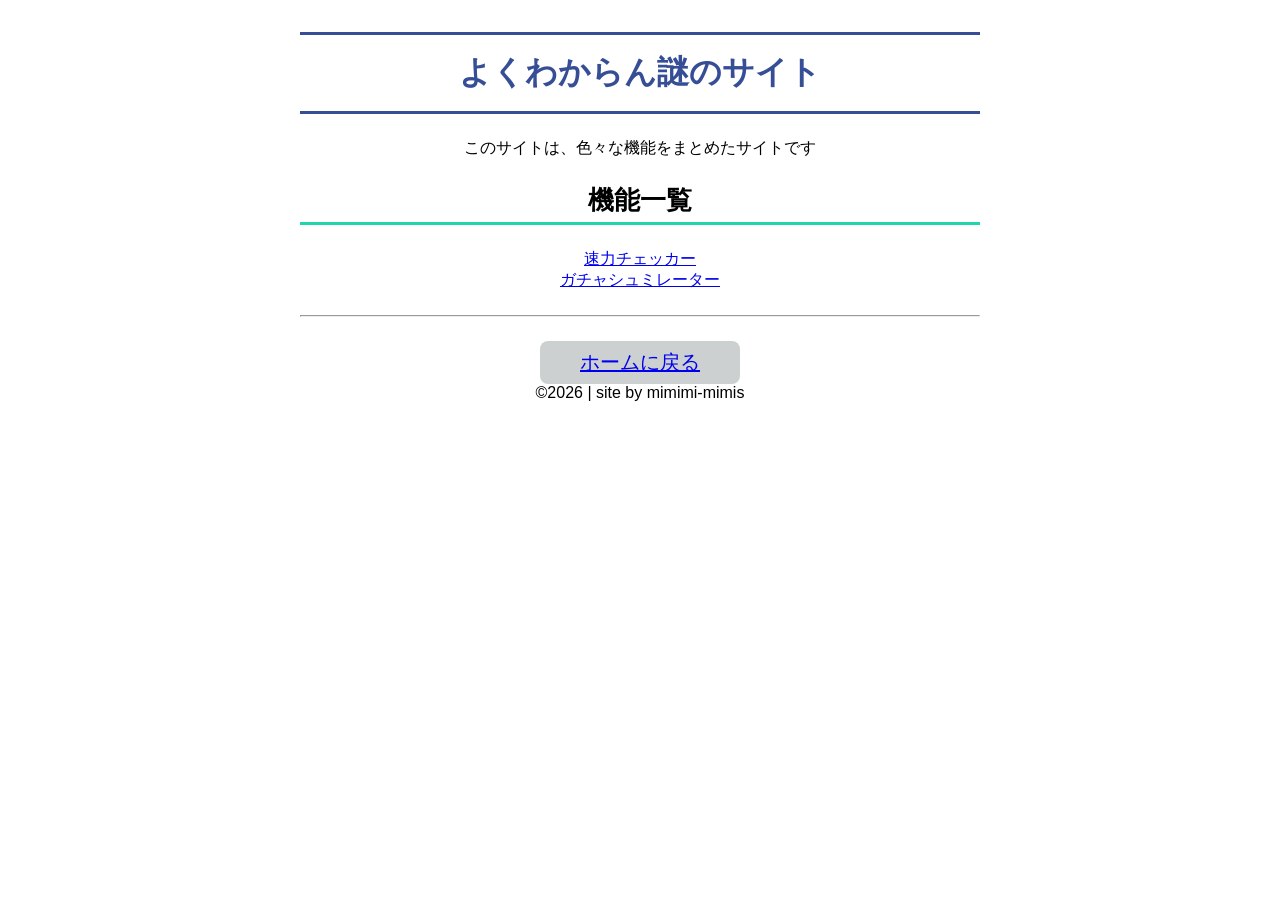
==== index.html @ ff8edc9a "見た目いじったよ" ====
<!DOCTYPE html>
<html lang="ja">
<head>
  <meta charset="UTF-8">
  <title>mimimi-mimisの部屋</title>
  <link rel="stylesheet" href="css/style.css">
</head>
<body>
  <div class="app-wrapper">
    <h1>よくわからん謎のサイト</h1>
    <p>このサイトは、色々な機能をまとめたサイトです</p>
    <h2>機能一覧</h2>
    <ul>
      <li><a href="fast_checker.html">速力チェッカー</a></li>
      <li><a href="gacha_simulator.html">ガチャシュミレーター</a></li>
    </ul>
    <hr>
    <p class="home_button"><a href="index.html">ホームに戻る</a></p>
  </div>
  <div style="text-align: center;">
    <div>©2026 | site by mimimi-mimis</div>
  </div>
</body>
</html>
---- css/style.css ----
*, *::before, *::after {
  box-sizing: border-box;
  margin: 0;
  padding: 0;
}

:root {
  --radius: 8px;
  --shadow: 0 1px 4px rgba(0, 0, 0, 0.08);
}

body {
  font-family: 'Noto Sans JP', 'Helvetica Neue', sans-serif;
  min-height: 100vh;
  padding: 32px 16px;
}

/* コンテンツの最大幅を制限して中央寄せ */
.app-wrapper {
  max-width: 680px;
  margin: 0 auto;
  display: flex;
  flex-direction: column;
  gap: 24px;
  text-align: center;
  list-style: none;
  padding-left: 0;
}

ul {
  list-style: none;
  padding-left: 0;
}

header {
  display: flex;
  align-items: baseline;
  gap: 12px;
}

h1 {
  color: #364e96;/*文字色*/
  padding: 0.5em 0;/*上下の余白*/
  border-top: solid 3px #364e96;/*上線*/
  border-bottom: solid 3px #364e96;/*下線*/
}

h2 {
  font-size: 1.6rem;
  border-bottom: 3px solid #1FD5AD;
  padding-bottom: 4px;
}

.description{
  font-size: 16px;
  color: var(--color-text-muted);
  text-align: left;
  margin-bottom: 16px;
  padding: 16px;
  color: #1a1a1a;
  border: solid 3px #364e96;/*線色*/
  background-color: #f0ebeb; 
}

.human {
  font-size:20px
}

#calculate-btn {
  margin-top: 2rem;
  font-size: 1.25rem;
  background-color: #1FD5AD;
  color: white;
  border: none;
  padding: 16px 32px;
  border-radius: var(--radius);
  cursor: pointer;
  transition: background-color 0.3s ease;
  font-weight: bold;
}

#calculation-result {
  margin-top: 1rem;
  font-size: 1.25rem;
  padding: 16px;
  border-radius: var(--radius);
}

.home_button {
  margin-top: 1rem;
  font-size:1.25rem;
  background-color: #cdd0d0;
  color: white;
  border: none;
  padding: 8px 16px;
  border-radius: var(--radius);
  cursor: pointer;
  transition: background-color 0.3s ease;
  width: 200px;
  margin: 0 auto;
}
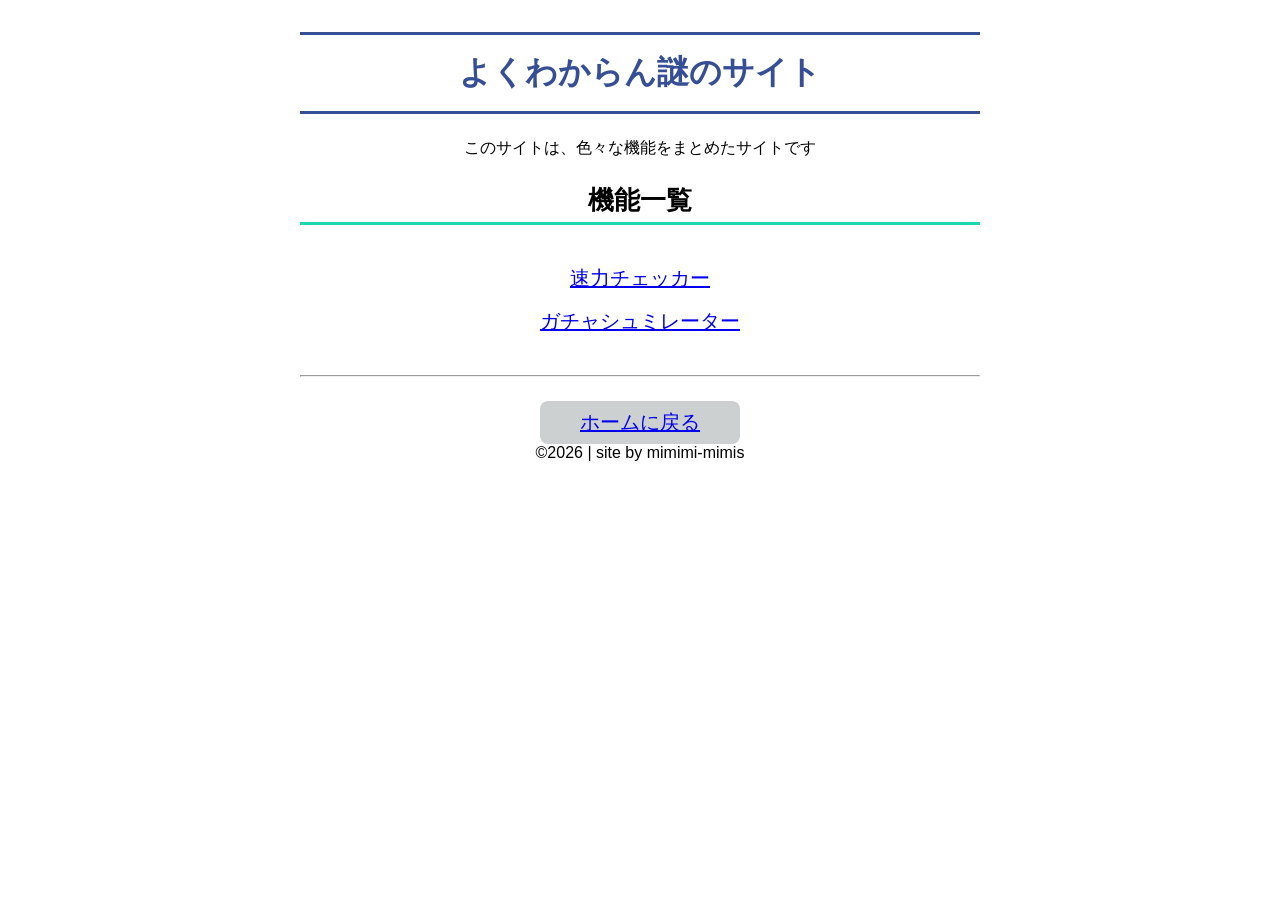
==== commit a49758bf: "一旦コレで_mp4" ====
--- a/index.html
+++ b/index.html
@@ -11,8 +11,8 @@
     <p>このサイトは、色々な機能をまとめたサイトです</p>
     <h2>機能一覧</h2>
     <ul>
-      <li><a href="fast_checker.html">速力チェッカー</a></li>
-      <li><a href="gacha_simulator.html">ガチャシュミレーター</a></li>
+      <li class="fast_link"><a href="fast_checker.html">速力チェッカー</a></li>
+      <li class="gacha_link"><a href="gacha_simulator.html">ガチャシュミレーター</a></li>
     </ul>
     <hr>
     <p class="home_button"><a href="index.html">ホームに戻る</a></p>
--- a/css/style.css
+++ b/css/style.css
@@ -66,6 +66,21 @@
   font-size:20px
 }
 
+.fast_link {
+  display: block;
+  margin: 1rem 0;
+  font-size: 1.25rem;
+}
+.gacha_link {
+  display: block;
+  margin: 1rem 0;
+  font-size: 1.25rem;
+}
+
+#speed-form {
+  line-height: 1.5;
+}
+
 #calculate-btn {
   margin-top: 2rem;
   font-size: 1.25rem;
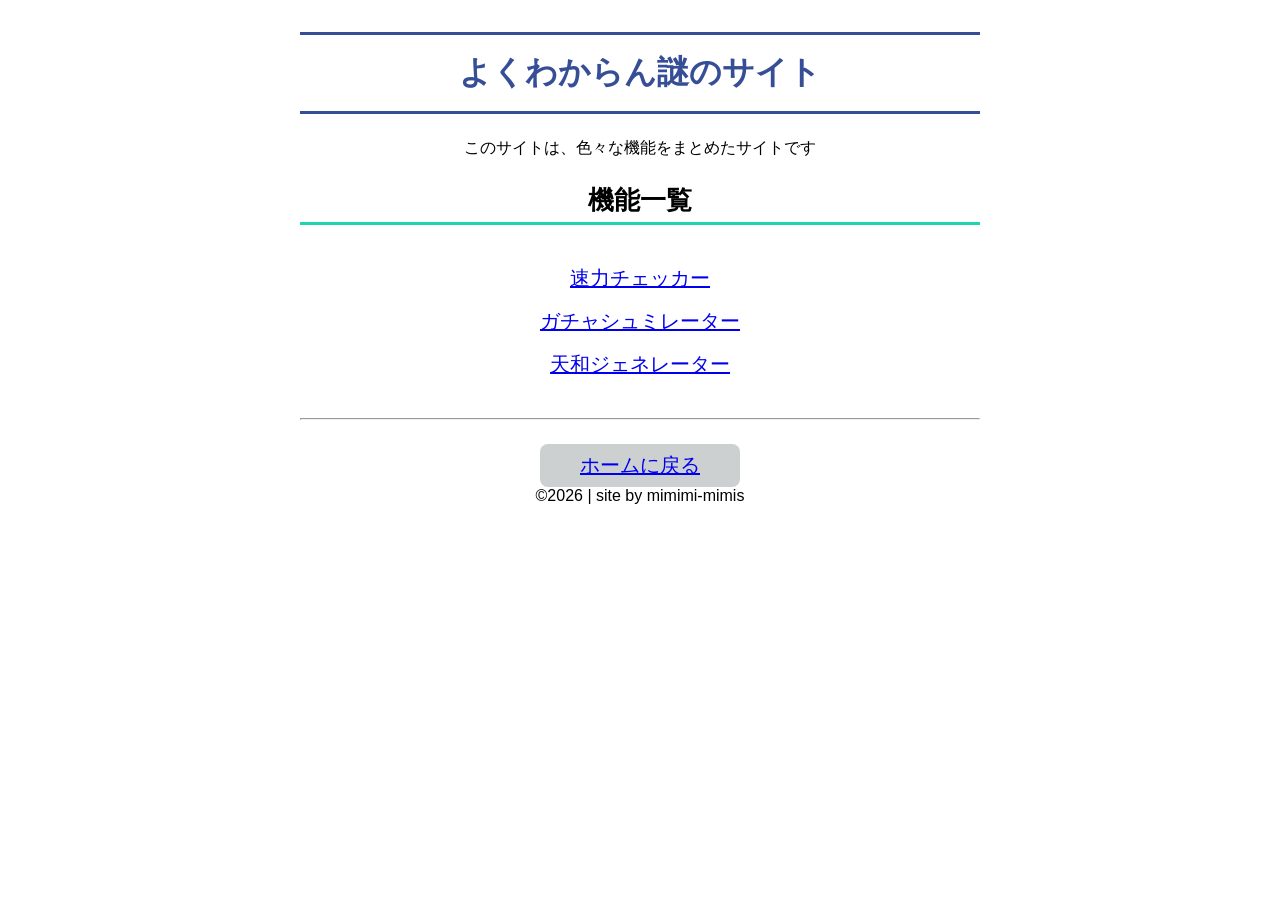
==== commit 9db1c26f: "天和ジェネレーターを追加 (oroca-miminiの/tenho・/yakumanを移植、役満チェック付き)" ====
--- a/index.html
+++ b/index.html
@@ -1,10 +1,12 @@
 <!DOCTYPE html>
 <html lang="ja">
+  
 <head>
   <meta charset="UTF-8">
   <title>mimimi-mimisの部屋</title>
   <link rel="stylesheet" href="css/style.css">
 </head>
+
 <body>
   <div class="app-wrapper">
     <h1>よくわからん謎のサイト</h1>
@@ -13,6 +15,7 @@
     <ul>
       <li class="fast_link"><a href="fast_checker.html">速力チェッカー</a></li>
       <li class="gacha_link"><a href="gacha_simulator.html">ガチャシュミレーター</a></li>
+      <li class="tenho_link"><a href="tenho.html">天和ジェネレーター</a></li>
     </ul>
     <hr>
     <p class="home_button"><a href="index.html">ホームに戻る</a></p>
--- a/css/style.css
+++ b/css/style.css
@@ -15,7 +15,7 @@
   padding: 32px 16px;
 }
 
-/* コンテンツの最大幅を制限して中央寄せ */
+
 .app-wrapper {
   max-width: 680px;
   margin: 0 auto;
@@ -26,6 +26,8 @@
   list-style: none;
   padding-left: 0;
 }
+
+
 
 ul {
   list-style: none;
@@ -113,4 +115,63 @@
   transition: background-color 0.3s ease;
   width: 200px;
   margin: 0 auto;
-}+}
+.tenho_link {
+  display: block;
+  margin: 1rem 0;
+  font-size: 1.25rem;
+}
+
+.generate-btn {
+  margin-top: 1rem;
+  font-size: 1.25rem;
+  background-color: #1FD5AD;
+  color: white;
+  border: none;
+  padding: 16px 32px;
+  border-radius: var(--radius);
+  cursor: pointer;
+  transition: background-color 0.3s ease;
+  font-weight: bold;
+}
+
+.generate-btn:disabled {
+  background-color: #9aa5a1;
+  cursor: default;
+}
+
+.stop-btn {
+  margin-top: 1rem;
+  margin-left: 8px;
+  font-size: 1.25rem;
+  background-color: #cdd0d0;
+  color: #1a1a1a;
+  border: none;
+  padding: 16px 24px;
+  border-radius: var(--radius);
+  cursor: pointer;
+  font-weight: bold;
+}
+
+.stop-btn:disabled {
+  opacity: 0.5;
+  cursor: default;
+}
+
+.tenho-result {
+  font-size: 1.25rem;
+  padding: 16px;
+  border-radius: var(--radius);
+  line-height: 1.6;
+}
+
+.tenho-result .tiles {
+  font-size: 2rem;
+  word-break: break-all;
+}
+
+#yakuman-select {
+  font-size: 1.1rem;
+  padding: 8px;
+  margin-top: 0.5rem;
+}
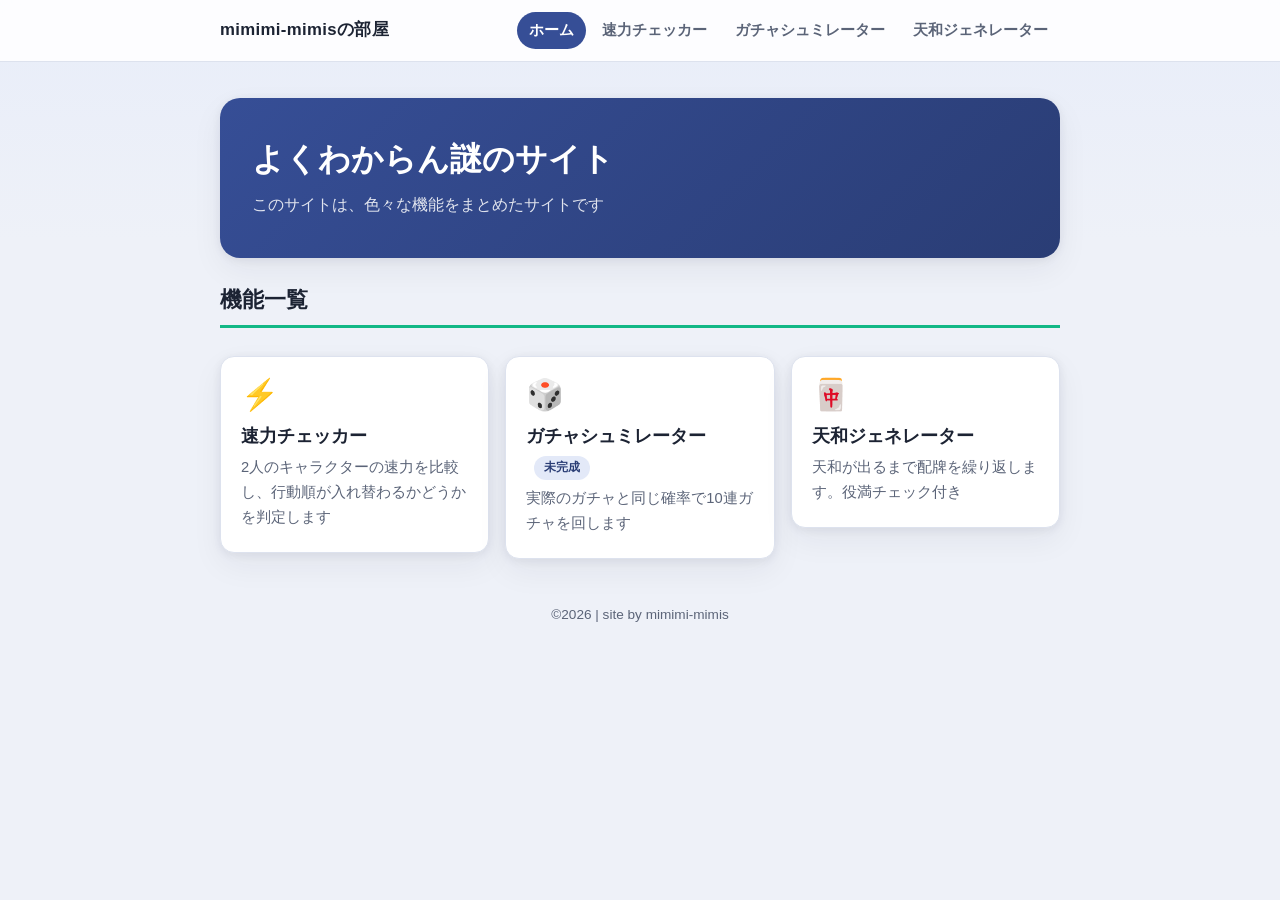
==== commit 5ae7cbc4: "サイト全体のUIをリデザイン (共通ヘッダー/カードレイアウト/レスポンシブ対応)" ====
--- a/index.html
+++ b/index.html
@@ -1,27 +1,56 @@
 <!DOCTYPE html>
 <html lang="ja">
-  
 <head>
   <meta charset="UTF-8">
+  <meta name="viewport" content="width=device-width, initial-scale=1">
   <title>mimimi-mimisの部屋</title>
   <link rel="stylesheet" href="css/style.css">
 </head>
+<body>
+  <header class="site-header">
+    <div class="header-inner">
+      <a class="logo" href="index.html">mimimi-mimisの部屋</a>
+      <nav class="nav">
+        <a href="index.html" aria-current="page">ホーム</a>
+        <a href="fast_checker.html">速力チェッカー</a>
+        <a href="gacha_simulator.html">ガチャシュミレーター</a>
+        <a href="tenho.html">天和ジェネレーター</a>
+      </nav>
+    </div>
+  </header>
 
-<body>
   <div class="app-wrapper">
-    <h1>よくわからん謎のサイト</h1>
-    <p>このサイトは、色々な機能をまとめたサイトです</p>
+    <section class="hero">
+      <h1>よくわからん謎のサイト</h1>
+      <p>このサイトは、色々な機能をまとめたサイトです</p>
+    </section>
+
     <h2>機能一覧</h2>
-    <ul>
-      <li class="fast_link"><a href="fast_checker.html">速力チェッカー</a></li>
-      <li class="gacha_link"><a href="gacha_simulator.html">ガチャシュミレーター</a></li>
-      <li class="tenho_link"><a href="tenho.html">天和ジェネレーター</a></li>
+    <ul class="feature-grid">
+      <li>
+        <a class="feature-card" href="fast_checker.html">
+          <span class="icon">⚡</span>
+          <span class="card-title">速力チェッカー</span>
+          <span class="card-desc">2人のキャラクターの速力を比較し、行動順が入れ替わるかどうかを判定します</span>
+        </a>
+      </li>
+      <li>
+        <a class="feature-card" href="gacha_simulator.html">
+          <span class="icon">🎲</span>
+          <span class="card-title">ガチャシュミレーター<span class="badge">未完成</span></span>
+          <span class="card-desc">実際のガチャと同じ確率で10連ガチャを回します</span>
+        </a>
+      </li>
+      <li>
+        <a class="feature-card" href="tenho.html">
+          <span class="icon">🀄</span>
+          <span class="card-title">天和ジェネレーター</span>
+          <span class="card-desc">天和が出るまで配牌を繰り返します。役満チェック付き</span>
+        </a>
+      </li>
     </ul>
-    <hr>
-    <p class="home_button"><a href="index.html">ホームに戻る</a></p>
   </div>
-  <div style="text-align: center;">
-    <div>©2026 | site by mimimi-mimis</div>
-  </div>
+
+  <footer class="site-footer">©2026 | site by mimimi-mimis</footer>
 </body>
 </html>
--- a/css/style.css
+++ b/css/style.css
@@ -5,173 +5,443 @@
 }
 
 :root {
-  --radius: 8px;
-  --shadow: 0 1px 4px rgba(0, 0, 0, 0.08);
+  --bg: #eef1f8;
+  --surface: #ffffff;
+  --ink: #1c2333;
+  --muted: #5b6478;
+  --line: #dde2ee;
+  --brand: #364e96;
+  --brand-dark: #2a3d75;
+  --accent: #12b886;
+  --accent-soft: #e6f8f1;
+  --radius: 14px;
+  --shadow: 0 2px 10px rgba(28, 35, 51, 0.07), 0 12px 32px rgba(28, 35, 51, 0.06);
+}
+
+html {
+  -webkit-text-size-adjust: 100%;
 }
 
 body {
-  font-family: 'Noto Sans JP', 'Helvetica Neue', sans-serif;
+  font-family: 'Noto Sans JP', 'Helvetica Neue', 'Hiragino Kaku Gothic ProN', sans-serif;
+  background: linear-gradient(180deg, #e8edf9 0%, var(--bg) 240px);
+  color: var(--ink);
   min-height: 100vh;
-  padding: 32px 16px;
-}
-
-
+  line-height: 1.7;
+}
+
+a {
+  color: var(--brand);
+  text-decoration: none;
+}
+
+a:hover {
+  text-decoration: underline;
+}
+
+/* ---------- ヘッダー ---------- */
+.site-header {
+  position: sticky;
+  top: 0;
+  z-index: 10;
+  background: rgba(255, 255, 255, 0.88);
+  backdrop-filter: blur(10px);
+  border-bottom: 1px solid var(--line);
+}
+
+.header-inner {
+  max-width: 880px;
+  margin: 0 auto;
+  padding: 12px 20px;
+  display: flex;
+  align-items: center;
+  justify-content: space-between;
+  gap: 12px;
+  flex-wrap: wrap;
+}
+
+.logo {
+  font-weight: 800;
+  font-size: 1.05rem;
+  color: var(--ink);
+  letter-spacing: 0.02em;
+}
+
+.logo:hover {
+  text-decoration: none;
+  color: var(--brand);
+}
+
+.nav {
+  display: flex;
+  gap: 4px;
+  flex-wrap: wrap;
+}
+
+.nav a {
+  color: var(--muted);
+  font-size: 0.92rem;
+  font-weight: 600;
+  padding: 6px 12px;
+  border-radius: 999px;
+}
+
+.nav a:hover {
+  text-decoration: none;
+  background: var(--bg);
+  color: var(--ink);
+}
+
+.nav a[aria-current="page"] {
+  background: var(--brand);
+  color: #fff;
+}
+
+/* ---------- レイアウト ---------- */
 .app-wrapper {
-  max-width: 680px;
+  max-width: 880px;
   margin: 0 auto;
+  padding: 36px 20px 16px;
   display: flex;
   flex-direction: column;
   gap: 24px;
+}
+
+.site-footer {
   text-align: center;
+  color: var(--muted);
+  font-size: 0.85rem;
+  padding: 28px 16px 36px;
+}
+
+/* ---------- 見出し ---------- */
+.page-title {
+  font-size: 2rem;
+  font-weight: 800;
+  line-height: 1.3;
+  padding-left: 16px;
+  border-left: 6px solid var(--accent);
+}
+
+.page-lead {
+  color: var(--muted);
+  margin-top: -12px;
+}
+
+h2 {
+  font-size: 1.35rem;
+  font-weight: 700;
+  padding-bottom: 6px;
+  border-bottom: 3px solid var(--accent);
+  margin-bottom: 4px;
+}
+
+/* ---------- ヒーロー (トップ) ---------- */
+.hero {
+  background: linear-gradient(135deg, var(--brand) 0%, var(--brand-dark) 100%);
+  color: #fff;
+  border-radius: 20px;
+  padding: 40px 32px;
+  box-shadow: var(--shadow);
+}
+
+.hero h1 {
+  font-size: 2rem;
+  font-weight: 800;
+  line-height: 1.35;
+  margin-bottom: 10px;
+}
+
+.hero p {
+  color: rgba(255, 255, 255, 0.85);
+}
+
+/* ---------- 機能カード (トップ) ---------- */
+.feature-grid {
+  display: grid;
+  grid-template-columns: repeat(auto-fit, minmax(230px, 1fr));
+  gap: 16px;
   list-style: none;
-  padding-left: 0;
-}
-
-
-
-ul {
-  list-style: none;
-  padding-left: 0;
-}
-
-header {
-  display: flex;
-  align-items: baseline;
+}
+
+.feature-card {
+  display: block;
+  background: var(--surface);
+  border: 1px solid var(--line);
+  border-radius: var(--radius);
+  padding: 22px 20px;
+  box-shadow: var(--shadow);
+  transition: transform 0.15s ease, border-color 0.15s ease;
+}
+
+.feature-card:hover {
+  text-decoration: none;
+  transform: translateY(-3px);
+  border-color: var(--accent);
+}
+
+.feature-card .icon {
+  font-size: 1.9rem;
+  line-height: 1;
+  display: block;
+  margin-bottom: 10px;
+}
+
+.feature-card .card-title {
+  font-size: 1.15rem;
+  font-weight: 700;
+  color: var(--ink);
+  display: block;
+  margin-bottom: 4px;
+}
+
+.feature-card .card-desc {
+  font-size: 0.92rem;
+  color: var(--muted);
+  display: block;
+}
+
+.badge {
+  display: inline-block;
+  font-size: 0.72rem;
+  font-weight: 700;
+  color: var(--brand-dark);
+  background: #e3e9f8;
+  border-radius: 999px;
+  padding: 2px 10px;
+  margin-left: 8px;
+  vertical-align: middle;
+}
+
+/* ---------- パネル・説明 ---------- */
+.panel {
+  background: var(--surface);
+  border: 1px solid var(--line);
+  border-radius: var(--radius);
+  box-shadow: var(--shadow);
+  padding: 26px 24px;
+  display: flex;
+  flex-direction: column;
+  gap: 16px;
+}
+
+.description {
+  background: var(--accent-soft);
+  border: 1px solid #bfe9d8;
+  border-radius: var(--radius);
+  padding: 18px 20px;
+  font-size: 0.97rem;
+  display: flex;
+  flex-direction: column;
+  gap: 6px;
+}
+
+.note {
+  color: var(--muted);
+  font-size: 0.9rem;
+}
+
+/* ---------- フォーム ---------- */
+.player-grid {
+  display: grid;
+  grid-template-columns: 1fr 1fr;
+  gap: 16px;
+}
+
+@media (max-width: 620px) {
+  .player-grid {
+    grid-template-columns: 1fr;
+  }
+  .hero {
+    padding: 30px 22px;
+  }
+  .hero h1 {
+    font-size: 1.55rem;
+  }
+  .page-title {
+    font-size: 1.6rem;
+  }
+}
+
+.player-card {
+  background: #f7f8fc;
+  border: 1px solid var(--line);
+  border-radius: var(--radius);
+  padding: 18px;
+  display: flex;
+  flex-direction: column;
   gap: 12px;
 }
 
-h1 {
-  color: #364e96;/*文字色*/
-  padding: 0.5em 0;/*上下の余白*/
-  border-top: solid 3px #364e96;/*上線*/
-  border-bottom: solid 3px #364e96;/*下線*/
-}
-
-h2 {
-  font-size: 1.6rem;
-  border-bottom: 3px solid #1FD5AD;
-  padding-bottom: 4px;
-}
-
-.description{
-  font-size: 16px;
-  color: var(--color-text-muted);
-  text-align: left;
-  margin-bottom: 16px;
-  padding: 16px;
-  color: #1a1a1a;
-  border: solid 3px #364e96;/*線色*/
-  background-color: #f0ebeb; 
-}
-
 .human {
-  font-size:20px
-}
-
-.fast_link {
-  display: block;
-  margin: 1rem 0;
-  font-size: 1.25rem;
-}
-.gacha_link {
-  display: block;
-  margin: 1rem 0;
-  font-size: 1.25rem;
-}
-
-#speed-form {
-  line-height: 1.5;
-}
-
+  font-size: 1.05rem;
+  font-weight: 700;
+  color: var(--brand-dark);
+}
+
+.field {
+  display: flex;
+  align-items: center;
+  justify-content: space-between;
+  gap: 12px;
+}
+
+.field label {
+  font-size: 0.95rem;
+  font-weight: 600;
+  white-space: nowrap;
+}
+
+input[type="number"],
+select {
+  font: inherit;
+  font-size: 1rem;
+  color: var(--ink);
+  background: #fff;
+  border: 1.5px solid var(--line);
+  border-radius: 10px;
+  padding: 9px 12px;
+  width: 130px;
+  transition: border-color 0.15s ease, box-shadow 0.15s ease;
+}
+
+select {
+  width: auto;
+  min-width: 170px;
+}
+
+input[type="number"]:focus,
+select:focus {
+  outline: none;
+  border-color: var(--brand);
+  box-shadow: 0 0 0 3px rgba(54, 78, 150, 0.18);
+}
+
+/* ---------- ボタン ---------- */
+.generate-btn,
 #calculate-btn {
-  margin-top: 2rem;
-  font-size: 1.25rem;
-  background-color: #1FD5AD;
-  color: white;
+  font: inherit;
+  font-size: 1.05rem;
+  font-weight: 700;
+  background: var(--brand);
+  color: #fff;
   border: none;
-  padding: 16px 32px;
-  border-radius: var(--radius);
+  padding: 13px 28px;
+  border-radius: 999px;
   cursor: pointer;
-  transition: background-color 0.3s ease;
-  font-weight: bold;
-}
-
+  box-shadow: 0 4px 14px rgba(54, 78, 150, 0.35);
+  transition: background 0.15s ease, transform 0.1s ease;
+}
+
+.generate-btn:hover,
+#calculate-btn:hover {
+  background: var(--brand-dark);
+}
+
+.generate-btn:active,
+#calculate-btn:active {
+  transform: scale(0.98);
+}
+
+.generate-btn:disabled {
+  background: #9aa5c0;
+  box-shadow: none;
+  cursor: default;
+}
+
+.stop-btn {
+  font: inherit;
+  font-size: 1.05rem;
+  font-weight: 700;
+  background: #fff;
+  color: var(--ink);
+  border: 1.5px solid var(--line);
+  padding: 13px 22px;
+  border-radius: 999px;
+  cursor: pointer;
+  transition: border-color 0.15s ease;
+}
+
+.stop-btn:hover:not(:disabled) {
+  border-color: var(--muted);
+}
+
+.stop-btn:disabled {
+  opacity: 0.45;
+  cursor: default;
+}
+
+.btn-row {
+  display: flex;
+  flex-wrap: wrap;
+  align-items: center;
+  gap: 10px;
+}
+
+.home_button {
+  text-align: center;
+}
+
+.home_button a {
+  display: inline-block;
+  font-weight: 700;
+  font-size: 0.98rem;
+  color: var(--brand);
+  background: var(--surface);
+  border: 1.5px solid var(--line);
+  padding: 10px 26px;
+  border-radius: 999px;
+  transition: border-color 0.15s ease, background 0.15s ease;
+}
+
+.home_button a:hover {
+  text-decoration: none;
+  border-color: var(--brand);
+  background: #f2f5fd;
+}
+
+hr {
+  border: none;
+  border-top: 1px solid var(--line);
+}
+
+/* ---------- 結果表示 ---------- */
 #calculation-result {
-  margin-top: 1rem;
-  font-size: 1.25rem;
-  padding: 16px;
-  border-radius: var(--radius);
-}
-
-.home_button {
-  margin-top: 1rem;
-  font-size:1.25rem;
-  background-color: #cdd0d0;
-  color: white;
-  border: none;
-  padding: 8px 16px;
-  border-radius: var(--radius);
-  cursor: pointer;
-  transition: background-color 0.3s ease;
-  width: 200px;
-  margin: 0 auto;
-}
-.tenho_link {
-  display: block;
-  margin: 1rem 0;
-  font-size: 1.25rem;
-}
-
-.generate-btn {
-  margin-top: 1rem;
-  font-size: 1.25rem;
-  background-color: #1FD5AD;
-  color: white;
-  border: none;
-  padding: 16px 32px;
-  border-radius: var(--radius);
-  cursor: pointer;
-  transition: background-color 0.3s ease;
-  font-weight: bold;
-}
-
-.generate-btn:disabled {
-  background-color: #9aa5a1;
-  cursor: default;
-}
-
-.stop-btn {
-  margin-top: 1rem;
-  margin-left: 8px;
-  font-size: 1.25rem;
-  background-color: #cdd0d0;
-  color: #1a1a1a;
-  border: none;
-  padding: 16px 24px;
-  border-radius: var(--radius);
-  cursor: pointer;
-  font-weight: bold;
-}
-
-.stop-btn:disabled {
-  opacity: 0.5;
-  cursor: default;
+  background: #f7f8fc;
+  border: 1px solid var(--line);
+  border-radius: var(--radius);
+  padding: 16px 20px;
+  font-size: 1.05rem;
+  display: flex;
+  flex-direction: column;
+  gap: 4px;
+}
+
+.status {
+  color: var(--muted);
+  min-height: 1.7em;
+  font-variant-numeric: tabular-nums;
 }
 
 .tenho-result {
-  font-size: 1.25rem;
-  padding: 16px;
-  border-radius: var(--radius);
-  line-height: 1.6;
+  background: linear-gradient(160deg, #173d2c 0%, #0f2b1f 100%);
+  color: #eaf5ef;
+  border-radius: var(--radius);
+  padding: 26px 24px;
+  text-align: center;
+  font-size: 1.15rem;
+  line-height: 1.65;
+  box-shadow: var(--shadow);
 }
 
 .tenho-result .tiles {
-  font-size: 2rem;
+  font-size: 2.1rem;
+  line-height: 1.35;
   word-break: break-all;
-}
-
-#yakuman-select {
-  font-size: 1.1rem;
-  padding: 8px;
-  margin-top: 0.5rem;
-}
+  margin-bottom: 10px;
+}
+
+.tenho-result strong {
+  color: #ffd166;
+  font-size: 1.35em;
+}
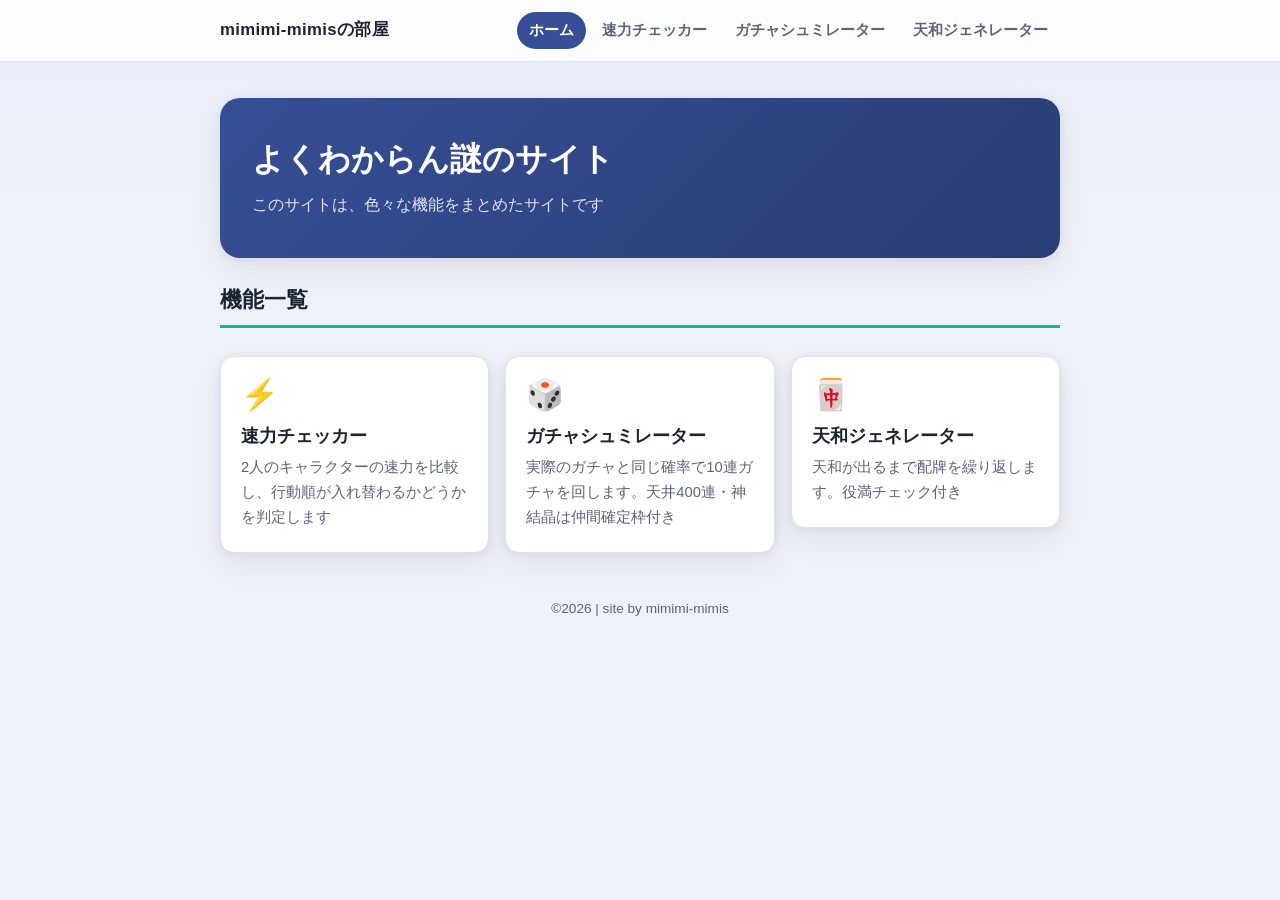
==== commit 444d300e: "ガチャシュミレーターを実装 (10連・確定枠・天井400連・演出スキップ)" ====
--- a/index.html
+++ b/index.html
@@ -4,7 +4,7 @@
   <meta charset="UTF-8">
   <meta name="viewport" content="width=device-width, initial-scale=1">
   <title>mimimi-mimisの部屋</title>
-  <link rel="stylesheet" href="css/style.css">
+  <link rel="stylesheet" href="css/style.css?v=20261123-3">
 </head>
 <body>
   <header class="site-header">
@@ -37,8 +37,8 @@
       <li>
         <a class="feature-card" href="gacha_simulator.html">
           <span class="icon">🎲</span>
-          <span class="card-title">ガチャシュミレーター<span class="badge">未完成</span></span>
-          <span class="card-desc">実際のガチャと同じ確率で10連ガチャを回します</span>
+          <span class="card-title">ガチャシュミレーター</span>
+          <span class="card-desc">実際のガチャと同じ確率で10連ガチャを回します。天井400連・神結晶は仲間確定枠付き</span>
         </a>
       </li>
       <li>
--- a/css/style.css
+++ b/css/style.css
@@ -445,3 +445,157 @@
   color: #ffd166;
   font-size: 1.35em;
 }
+
+/* ---------- ガチャ ---------- */
+.rate-tables {
+  display: grid;
+  grid-template-columns: repeat(auto-fit, minmax(240px, 1fr));
+  gap: 16px;
+}
+
+.rate-table {
+  width: 100%;
+  border-collapse: collapse;
+  font-size: 0.95rem;
+}
+
+.rate-table caption {
+  font-weight: 700;
+  text-align: left;
+  padding-bottom: 6px;
+  color: var(--brand-dark);
+}
+
+.rate-table td {
+  border-bottom: 1px solid var(--line);
+  padding: 6px 4px;
+}
+
+.rate-table td:last-child {
+  text-align: right;
+  font-variant-numeric: tabular-nums;
+}
+
+.gacha-grid {
+  display: grid;
+  grid-template-columns: repeat(5, 1fr);
+  gap: 10px;
+}
+
+@media (max-width: 620px) {
+  .gacha-grid {
+    grid-template-columns: repeat(2, 1fr);
+  }
+}
+
+.gacha-card {
+  font: inherit;
+  background: none;
+  border: none;
+  padding: 0;
+  cursor: pointer;
+  perspective: 600px;
+  aspect-ratio: 3 / 4;
+}
+
+.card-inner {
+  position: relative;
+  display: block;
+  width: 100%;
+  height: 100%;
+  transform-style: preserve-3d;
+  transition: transform 0.5s ease;
+}
+
+.gacha-card.flipped .card-inner {
+  transform: rotateY(180deg);
+}
+
+.card-face {
+  position: absolute;
+  inset: 0;
+  display: flex;
+  flex-direction: column;
+  align-items: center;
+  justify-content: center;
+  gap: 6px;
+  border-radius: 12px;
+  backface-visibility: hidden;
+  -webkit-backface-visibility: hidden;
+  padding: 8px;
+  text-align: center;
+}
+
+.card-back {
+  background: linear-gradient(150deg, var(--brand) 0%, var(--brand-dark) 100%);
+  color: #fff;
+  font-size: 1.8rem;
+  font-weight: 800;
+  border: 2px solid var(--brand-dark);
+}
+
+.card-front {
+  transform: rotateY(180deg);
+  border: 2px solid var(--line);
+  background: #f7f8fc;
+  color: var(--ink);
+}
+
+.card-front .card-stars {
+  font-size: 0.8rem;
+  letter-spacing: 0.05em;
+}
+
+.card-front .card-label {
+  font-weight: 700;
+  font-size: 1rem;
+}
+
+.card-front.r3 {
+  background: #eceff5;
+  border-color: #c3cad9;
+}
+
+.card-front.r4 {
+  background: #f1e8fb;
+  border-color: #b18fe8;
+  color: #4c2a85;
+}
+
+.card-front.r5 {
+  background: linear-gradient(160deg, #fff6d8 0%, #ffe9a3 100%);
+  border-color: #d9a92c;
+  color: #6b4e00;
+}
+
+.card-front.nakama {
+  background: linear-gradient(160deg, #e3f0ff 0%, #c2dbff 100%);
+  border-color: #5b8dd9;
+  color: #1d3f6e;
+}
+
+.card-front.pu {
+  background: linear-gradient(160deg, #ffe3ec 0%, #ffd166 55%, #fff3b0 100%);
+  border-color: #e85d9e;
+  color: #6e1039;
+  box-shadow: 0 0 14px rgba(232, 93, 158, 0.55);
+}
+
+.pu-badge {
+  font-size: 0.68rem;
+  font-weight: 800;
+  background: #e85d9e;
+  color: #fff;
+  border-radius: 999px;
+  padding: 1px 8px;
+}
+
+.gacha-summary {
+  background: #f7f8fc;
+  border: 1px solid var(--line);
+  border-radius: var(--radius);
+  padding: 14px 18px;
+  display: flex;
+  flex-direction: column;
+  gap: 4px;
+}
